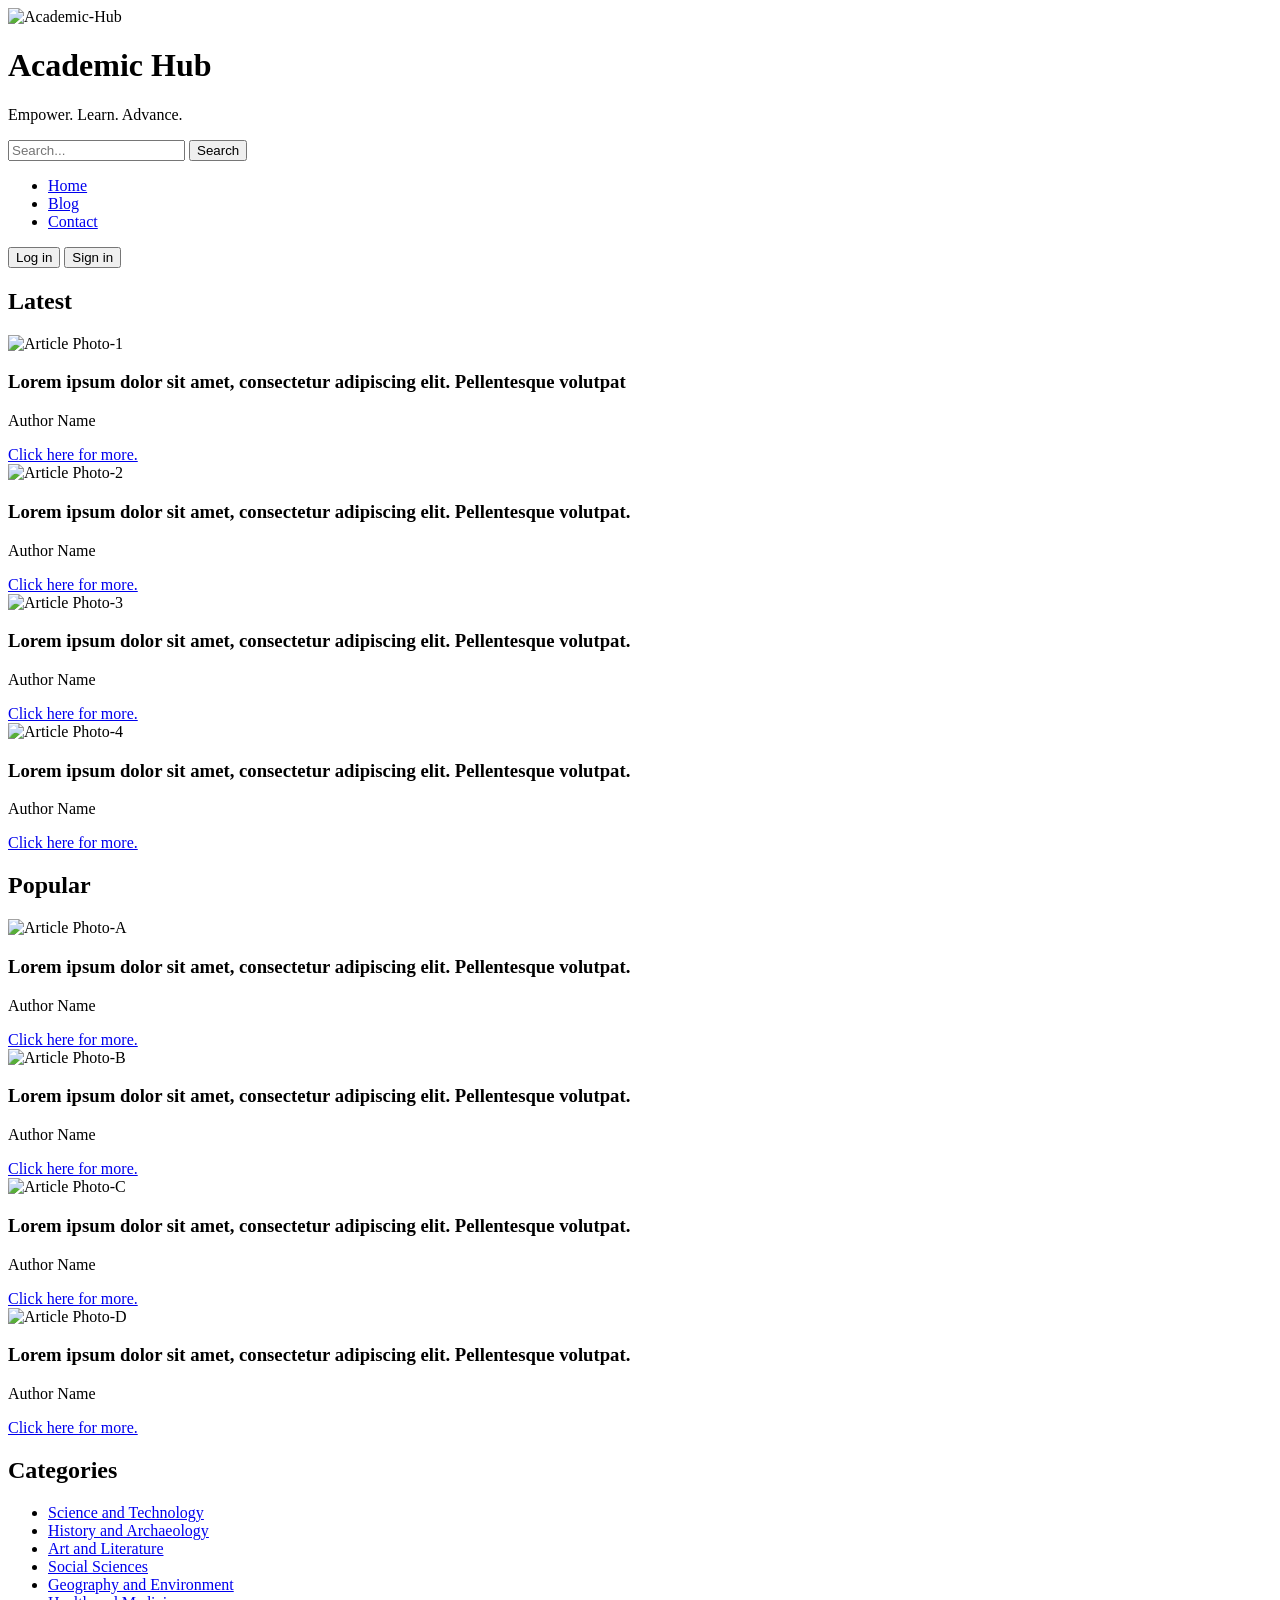
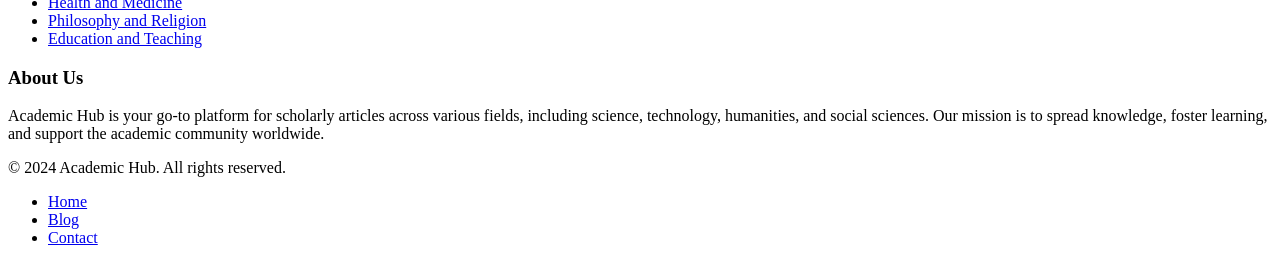
==== index.html @ bbe9f96c "Main page files uploaded except JavaScript HTML file of main page uploaded. CSS file of main page u" ====
<!DOCTYPE html>
<html lang="en">
<head>
    <meta charset="UTF-8">
    <meta name="viewport" content="width=device-width, initial-scale=1.0">
    <title>Academic Hub</title>
    <link rel="stylesheet" href="/home/ali/Masaüstü/Academic-Hub/styles.css">
</head>
<body>
    <header>
        <div class="logo">
            <img src="/home/ali/Masaüstü/Academic-Hub/logo.png" class="image-logo" alt="Academic-Hub">
            <h1>Academic Hub</h1>
            <p class="slogan">Empower. Learn. Advance.</p>
            <div class="search-bar">
                <input type="text" placeholder="Search...">
                <button>Search</button>
            </div>
        </div>
        <nav>
            <ul>
                <li><a href="#">Home</a></li>
                <li><a href="#">Blog</a></li>
                <li><a href="#">Contact</a></li>
            </ul>
        </nav>
        <div class="auth-buttons">
            <button class="login">Log in</button>
            <button class="signin">Sign in</button>
        </div>
    </header>
    <main>
        <section class="latest">
            <h2>Latest</h2>
            <div class="articles">
                <article class="article">
                    <img src="article.jpg" alt="Article Photo-1">
                    <h3>Lorem ipsum dolor sit amet, consectetur adipiscing elit. Pellentesque volutpat</h3>
                    <p id="author-name">Author Name</p>
                    <a href="#">Click here for more.</a>
                </article>
                <article class="article">
                    <img src="article.jpg" alt="Article Photo-2">
                    <h3>Lorem ipsum dolor sit amet, consectetur adipiscing elit. Pellentesque volutpat.</h3>
                    <p id="author-name">Author Name</p>
                    <a href="#">Click here for more.</a>
                </article>
                <article class="article">
                    <img src="article.jpg" alt="Article Photo-3">
                    <h3>Lorem ipsum dolor sit amet, consectetur adipiscing elit. Pellentesque volutpat.</h3>
                    <p id="author-name">Author Name</p>
                    <a href="#">Click here for more.</a>
                </article>
                <article class="article">
                    <img src="article.jpg" alt="Article Photo-4">
                    <h3>Lorem ipsum dolor sit amet, consectetur adipiscing elit. Pellentesque volutpat.</h3>
                    <p id="author-name">Author Name</p>
                    <a href="#">Click here for more.</a>
                </article>
            </div>
            
        </section>
        <section class="popular">
            <h2>Popular</h2>
            <div class="articles">
                <article class="article">
                    <img src="article.jpg" alt="Article Photo-A">
                    <h3>Lorem ipsum dolor sit amet, consectetur adipiscing elit. Pellentesque volutpat.</h3>
                    <p id="author-name">Author Name</p>
                    <a href="#">Click here for more.</a>
                </article>
                <article class="article">
                    <img src="article.jpg" alt="Article Photo-B">
                    <h3>Lorem ipsum dolor sit amet, consectetur adipiscing elit. Pellentesque volutpat.</h3>
                    <p id="author-name">Author Name</p>
                    <a href="#">Click here for more.</a>
                </article>
                <article class="article">
                    <img src="article.jpg" alt="Article Photo-C">
                    <h3>Lorem ipsum dolor sit amet, consectetur adipiscing elit. Pellentesque volutpat.</h3>
                    <p id="author-name">Author Name</p>
                    <a href="#">Click here for more.</a>
                </article>
                <article class="article">
                    <img src="aarticle.jpg" alt="Article Photo-D">
                    <h3>Lorem ipsum dolor sit amet, consectetur adipiscing elit. Pellentesque volutpat.</h3>
                    <p id="author-name">Author Name</p>
                    <a href="#">Click here for more.</a>
                </article>
            </div>
        </section>
        <section class="categories">
            <h2>Categories</h2>
            <ul>
                <li><a href="#">Science and Technology</a></li>
                <li><a href="#">History and Archaeology</a></li>
                <li><a href="#">Art and Literature</a></li>
                <li><a href="#">Social Sciences</a></li>
                <li><a href="#">Geography and Environment</a></li>
                <li><a href="#">Health and Medicine</a></li>
                <li><a href="#">Philosophy and Religion</a></li>
                <li><a href="#">Education and Teaching</a></li>
            </ul>
        </section>              
    </main>
    <footer>
        <div class="footer-content">
            <div class="footer-section about">
                <h3>About Us</h3>
                <p>Academic Hub is your go-to platform for scholarly articles across various fields, including science, technology, humanities, and social sciences. Our mission is to spread knowledge, foster learning, and support the academic community worldwide.</p>
            </div>
        </div>
        <div class="footer-bottom">
            <p>&copy; 2024 Academic Hub. All rights reserved.</p>
        </div>
        <nav class="footer-nav">
            <ul>
                <li><a href="#">Home</a></li>
                <li><a href="#">Blog</a></li>
                <li><a href="#">Contact</a></li>
            </ul>
        </nav>
    </footer>
    
    <script src="script.js"></script>
</body>
</html>
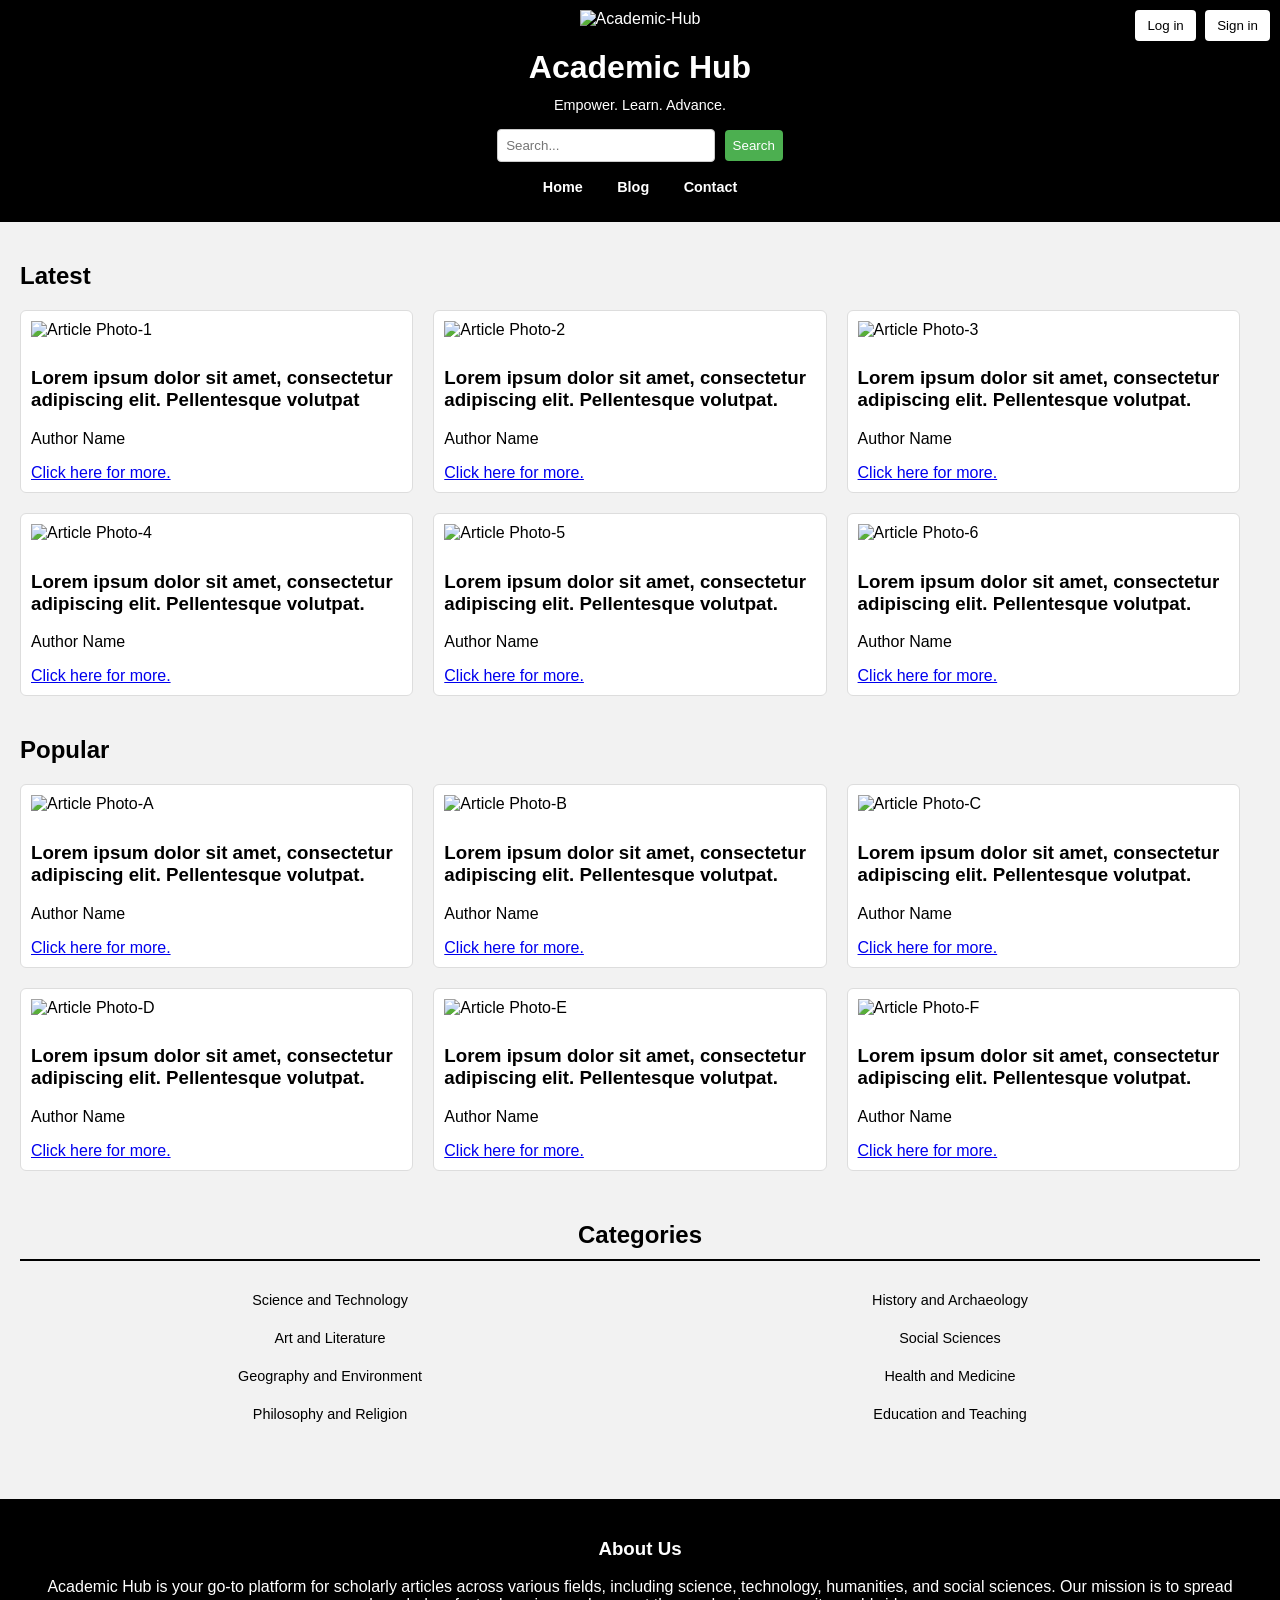
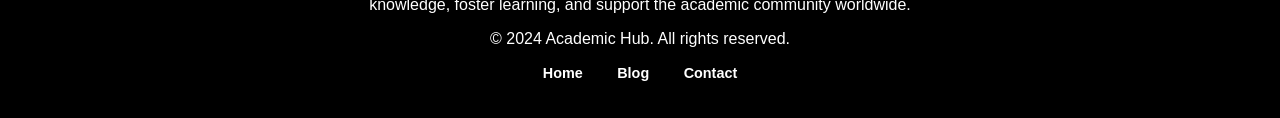
==== commit c98d5716: "Update index.html" ====
--- a/index.html
+++ b/index.html
@@ -4,7 +4,7 @@
     <meta charset="UTF-8">
     <meta name="viewport" content="width=device-width, initial-scale=1.0">
     <title>Academic Hub</title>
-    <link rel="stylesheet" href="/home/ali/Masaüstü/Academic-Hub/styles.css">
+    <link rel="stylesheet" href="styles.css">
 </head>
 <body>
     <header>
@@ -57,6 +57,18 @@
                     <p id="author-name">Author Name</p>
                     <a href="#">Click here for more.</a>
                 </article>
+                <article class="article">
+                    <img src="article.jpg" alt="Article Photo-5">
+                    <h3>Lorem ipsum dolor sit amet, consectetur adipiscing elit. Pellentesque volutpat.</h3>
+                    <p id="author-name">Author Name</p>
+                    <a href="#">Click here for more.</a>
+                </article>
+                <article class="article">
+                    <img src="article.jpg" alt="Article Photo-6">
+                    <h3>Lorem ipsum dolor sit amet, consectetur adipiscing elit. Pellentesque volutpat.</h3>
+                    <p id="author-name">Author Name</p>
+                    <a href="#">Click here for more.</a>
+                </article>
             </div>
             
         </section>
@@ -83,6 +95,18 @@
                 </article>
                 <article class="article">
                     <img src="aarticle.jpg" alt="Article Photo-D">
+                    <h3>Lorem ipsum dolor sit amet, consectetur adipiscing elit. Pellentesque volutpat.</h3>
+                    <p id="author-name">Author Name</p>
+                    <a href="#">Click here for more.</a>
+                </article>
+                <article class="article">
+                    <img src="article.jpg" alt="Article Photo-E">
+                    <h3>Lorem ipsum dolor sit amet, consectetur adipiscing elit. Pellentesque volutpat.</h3>
+                    <p id="author-name">Author Name</p>
+                    <a href="#">Click here for more.</a>
+                </article>
+                <article class="article">
+                    <img src="aarticle.jpg" alt="Article Photo-F">
                     <h3>Lorem ipsum dolor sit amet, consectetur adipiscing elit. Pellentesque volutpat.</h3>
                     <p id="author-name">Author Name</p>
                     <a href="#">Click here for more.</a>
--- a/styles.css
+++ b/styles.css
@@ -0,0 +1,206 @@
+
+body {
+    font-family: Arial, sans-serif;
+    margin: 0;
+    padding: 0;
+    background-color: #f2f2f2;
+}
+
+header {
+    background-color: #000;
+    color: #fff;
+    padding: 10px;
+    text-align: center;
+    position: relative;
+}
+
+.logo {
+    text-align: center;
+    margin-bottom: 10px;
+}
+
+.logo img {
+    width: 100px;
+}
+
+.slogan {
+    margin-top: -0.7rem;
+    margin-bottom: 1rem;
+    font-size: 0.9rem;
+}
+
+.search-bar {
+    margin: 10px auto;
+    text-align: center;
+}
+
+.search-bar input {
+    padding: 8px;
+    width: 200px;
+    border: 1px solid #ccc;
+    border-radius: 4px;
+}
+
+.search-bar button {
+    padding: 8px;
+    background-color: #4CAF50;
+    color: white;
+    border: none;
+    cursor: pointer;
+    border-radius: 4px;
+    margin-left: 5px; 
+}
+
+.search-bar button:hover {
+    background-color: #45a049;
+}
+
+nav ul {
+    list-style-type: none;
+    padding: 0;
+}
+
+nav ul li {
+    display: inline;
+    margin: 0 15px;
+}
+
+nav ul li a {
+    color: #fff;
+    text-decoration: none;
+    font-size: 0.9rem;
+    font-weight: bold;
+}
+
+.auth-buttons {
+    position: absolute;
+    top: 10px;
+    right: 10px;
+}
+
+.auth-buttons button {
+    padding: 8px 12px;
+    margin-left: 5px;
+    background-color: #fff;
+    color: #000;
+    border: none;
+    cursor: pointer;
+    border-radius: 4px;
+}
+
+.auth-buttons button:hover {
+    background-color: #ddd;
+}
+
+main {
+    padding: 20px;
+}
+
+.articles {
+    display: flex;
+    flex-wrap: wrap;
+}
+
+.article {
+    width: calc(50% - 20px);
+    margin-right: 20px;
+    margin-bottom: 20px;
+    box-sizing: border-box;
+    border: 1px solid #ddd;
+    padding: 10px;
+    background-color: #fff; 
+    border-radius: 6px;
+}
+
+.article img {
+    width: 100%;
+    height: auto;
+    margin-bottom: 10px;
+}
+
+@media (max-width: 650px) {
+    .article {
+        width: 100%;
+        margin-right: 0;
+    }
+}
+
+
+.categories {
+    margin-top: 30px; 
+}
+
+.categories h2 {
+    border-bottom: 2px solid #000;
+    text-align: center;
+    padding-bottom: 10px;
+}
+
+.categories ul {
+    list-style-type: none;
+    padding: 0;
+    text-align: center; 
+}
+
+.categories ul li {
+    margin: 20px;
+}
+
+.categories ul li a {
+    text-decoration: none;
+    color: #000;
+    font-size: 0.9rem;
+}
+
+.categories ul li a:hover {
+    text-decoration: underline;
+}
+
+
+footer {
+    background-color: #000;
+    color: #fff;
+    padding: 20px;
+    text-align: center;
+    margin-top: 30px; 
+}
+
+.footer-nav {
+    margin-top: 1rem;
+}
+
+@media (max-width: 500px) {
+    .auth-buttons {
+        position: static;
+        text-align: center;
+        margin-top: 10px;
+    }
+
+    .auth-buttons button {
+        display: inline-block;
+        margin: 5px;
+    }
+
+    .logo h1 {
+        font-size: 1.5rem;
+    }
+}
+
+@media (min-width: 900px) {
+    .article {
+        width: calc(33.33% - 20px);
+    }
+}
+
+@media (min-width: 450px) {
+    .categories ul {
+        display: flex;
+        flex-wrap: wrap;
+        justify-content: center;
+    }
+
+    .categories ul li {
+        width: calc(50% - 20px);
+        margin: 10px;
+    }
+}
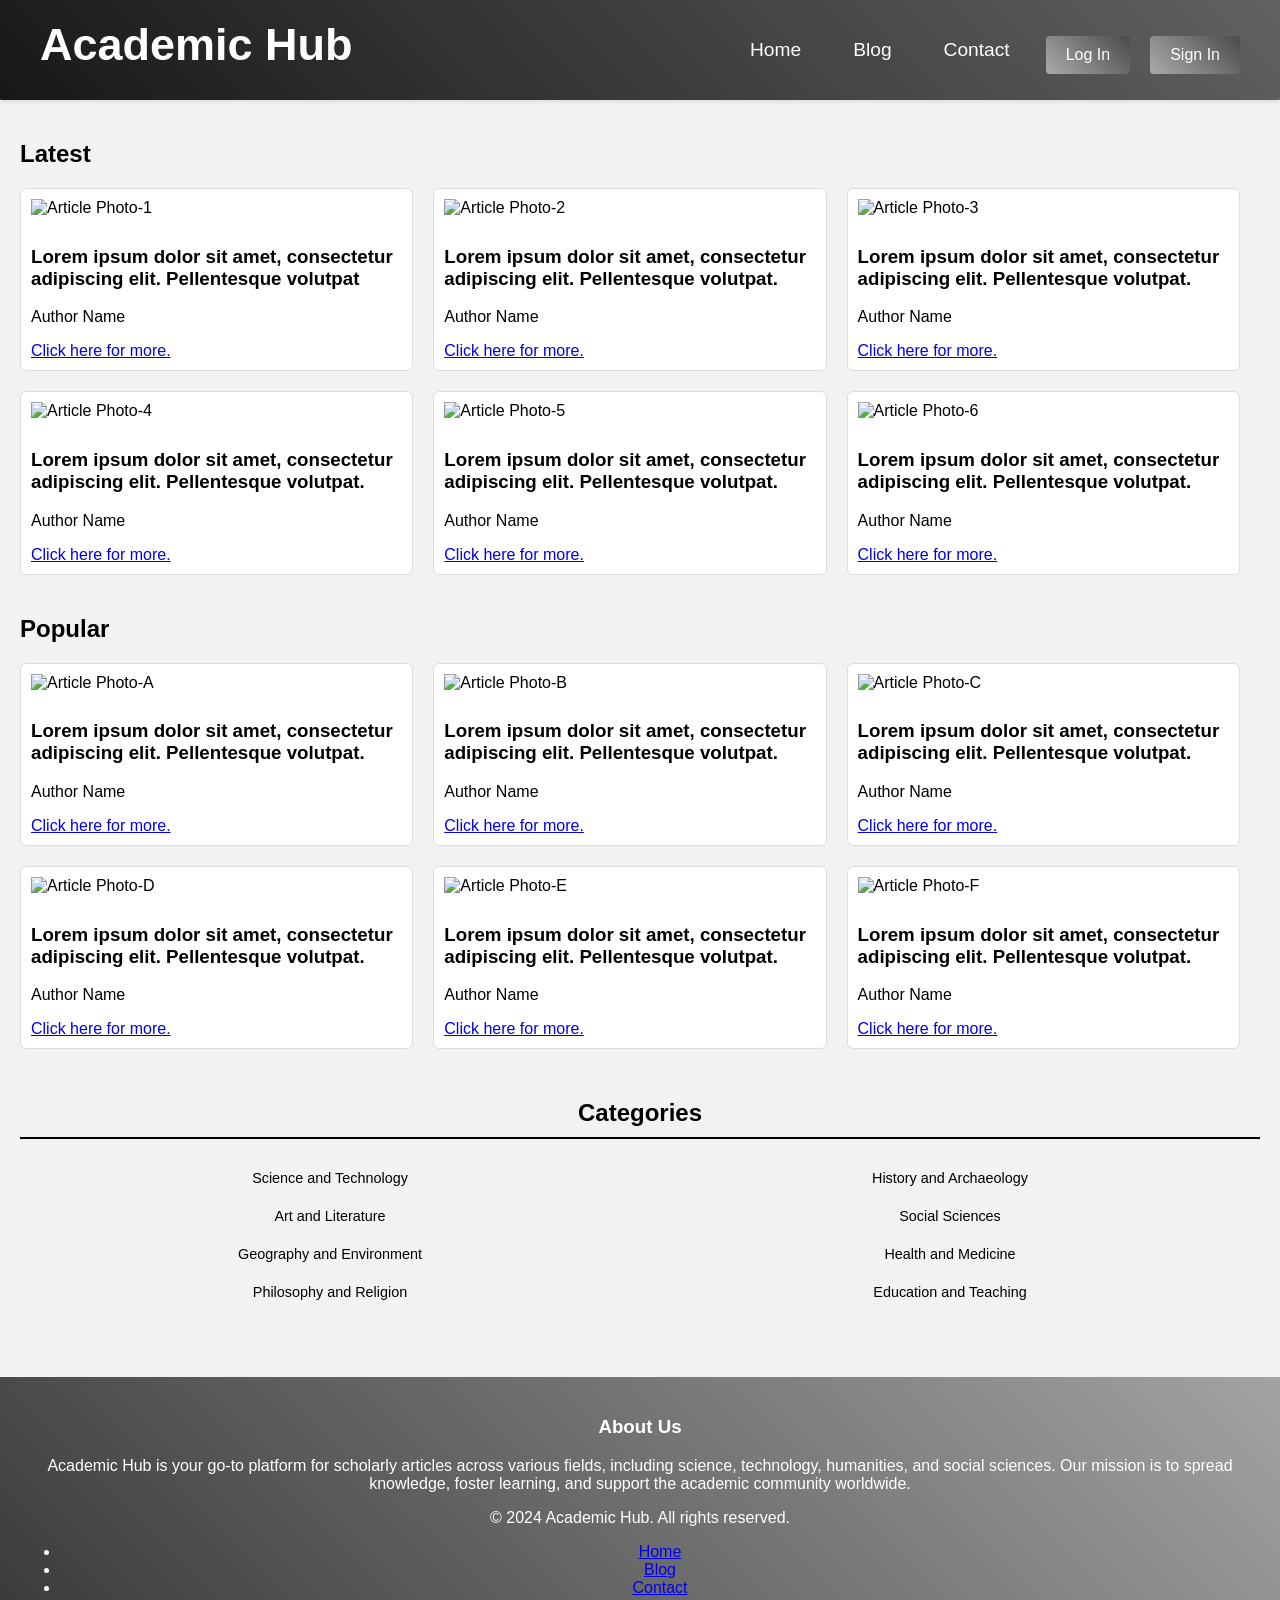
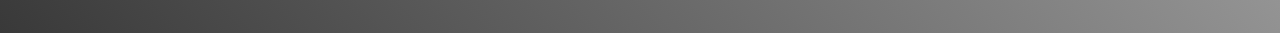
==== commit 1354ea01: "some changes" ====
--- a/index.html
+++ b/index.html
@@ -8,6 +8,18 @@
 </head>
 <body>
     <header>
+        <nav>
+            <div class="logo">Academic Hub</div>
+            <ul>
+                <li><a href="#home">Home</a></li>
+                <li><a href="#Blog">Blog</a></li>
+                <li><a href="#Contact">Contact</a></li>
+                <li><a href="login.html" class="btn login">Log In</a></li>
+                <li><a href="signin.html" class="btn login">Sign In</a></li>
+            </ul>
+        </nav>
+    </header>
+    <!-- <header>
         <div class="logo">
             <img src="/home/ali/Masaüstü/Academic-Hub/logo.png" class="image-logo" alt="Academic-Hub">
             <h1>Academic Hub</h1>
@@ -24,11 +36,8 @@
                 <li><a href="#">Contact</a></li>
             </ul>
         </nav>
-        <div class="auth-buttons">
-            <button class="login">Log in</button>
-            <button class="signin">Sign in</button>
-        </div>
-    </header>
+        
+    </header> -->
     <main>
         <section class="latest">
             <h2>Latest</h2>
--- a/styles.css
+++ b/styles.css
@@ -7,12 +7,78 @@
 }
 
 header {
-    background-color: #000;
-    color: #fff;
-    padding: 10px;
-    text-align: center;
-    position: relative;
-}
+    background: linear-gradient(45deg, #000000, #525252);
+    opacity: 0.9;
+    color: #fff;
+    padding: 10px 0;
+    position: sticky;
+    top: 0;
+    z-index: 1000;
+    box-shadow: 0 2px 4px rgba(0, 0, 0, 0.1);
+    border-bottom-left-radius: 1px;
+    border-bottom-right-radius: 1px;
+}
+
+header nav {
+    display: flex;
+    justify-content: space-between;
+    align-items: center;
+    max-width: 1200px;
+    margin: auto;
+    padding: 0 20px;
+}
+
+header .logo {
+    font-size: 45px;
+    font-weight: 700;
+    color: #fff;
+    text-decoration: none;
+}
+
+header ul {
+    list-style: none;
+    display: flex;
+    align-items: center;
+}
+
+header ul li {
+    margin-left: 20px;
+}
+
+header ul li a {
+    
+    color: #fff;
+    text-decoration: none;
+    padding: 8px 16px;
+    border-radius: 4px;
+    transition: background 0.3s ease;
+    font-size: 1.2rem;
+}
+
+header ul li a:hover,
+header ul li a.active {
+    background: rgba(255, 255, 255, 0.1); 
+}
+
+.btn {
+    padding: 10px 20px;
+    background: linear-gradient(45deg, #a3a3a3, #393939);
+    font-size: 1rem;
+    color: #fff;
+    border: none;
+    border-radius: 4px;
+    cursor: pointer;
+    text-decoration: none;
+    transition: background 0.3s ease, transform 0.3s ease;
+    display: inline-block;
+    margin-top: 10px;
+}
+
+.btn:hover {
+    background: linear-gradient(45deg, #32CD32, #FFD700);
+    transform: translateY(-3px);
+}
+
 
 .logo {
     text-align: center;
@@ -55,22 +121,7 @@
     background-color: #45a049;
 }
 
-nav ul {
-    list-style-type: none;
-    padding: 0;
-}
-
-nav ul li {
-    display: inline;
-    margin: 0 15px;
-}
-
-nav ul li a {
-    color: #fff;
-    text-decoration: none;
-    font-size: 0.9rem;
-    font-weight: bold;
-}
+
 
 .auth-buttons {
     position: absolute;
@@ -158,7 +209,7 @@
 
 
 footer {
-    background-color: #000;
+    background: linear-gradient(45deg, #393939, #a3a3a3);
     color: #fff;
     padding: 20px;
     text-align: center;
